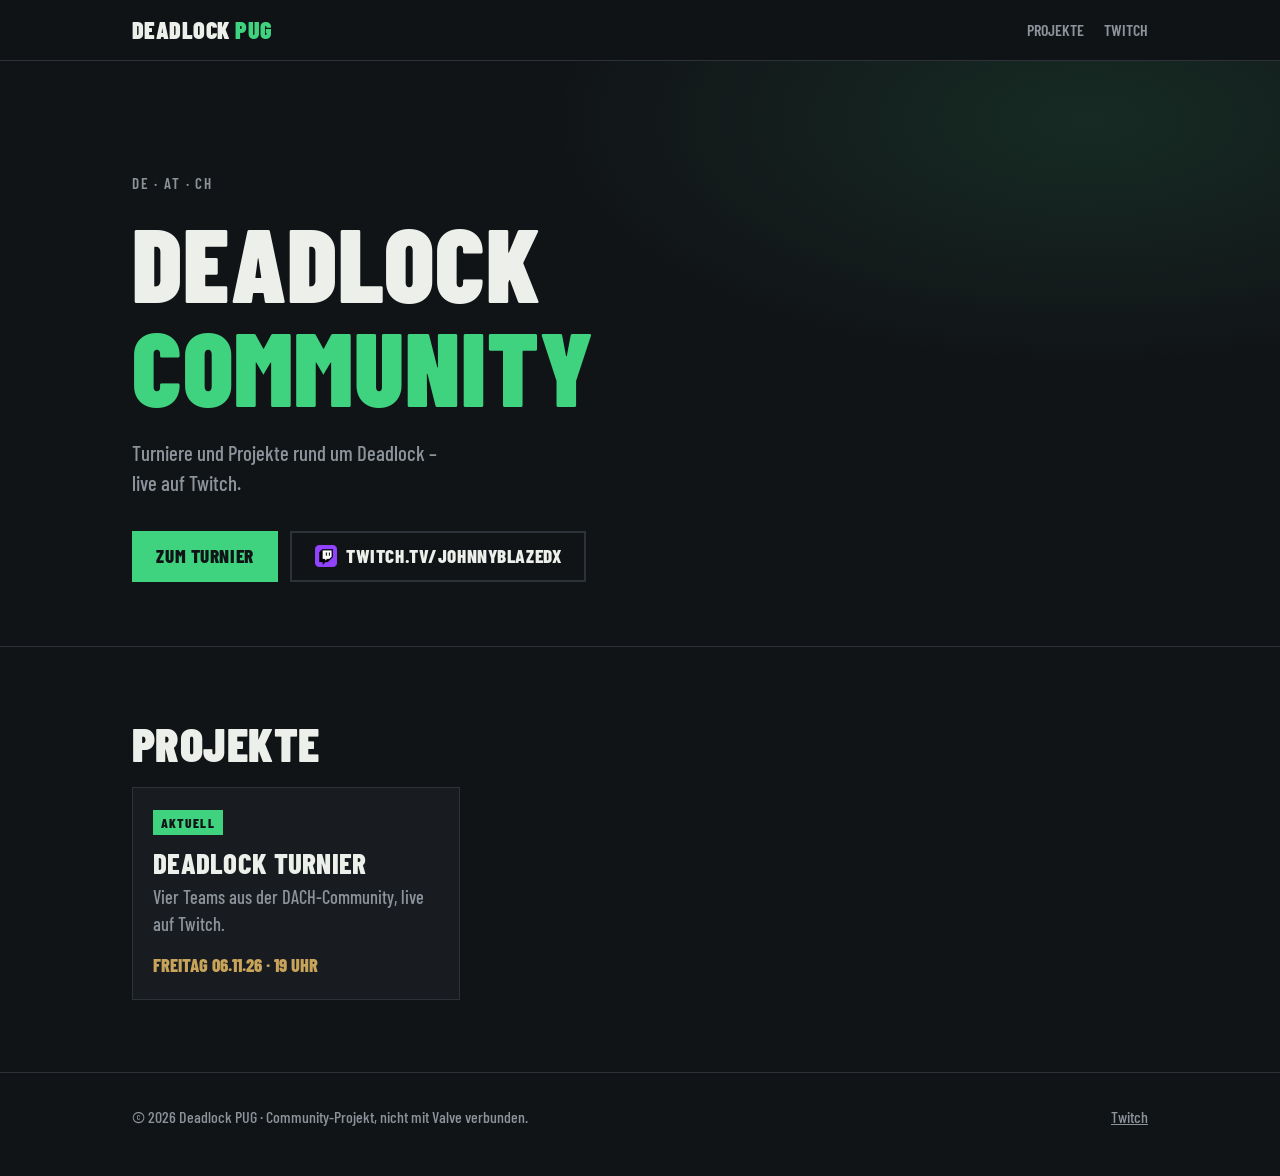
==== index.html @ f7ec517a "Erste Version der Deadlock-PUG-Website Startseite mit Projekt-Kacheln und Turnierseite fuer den 06.1" ====
<!doctype html>
<html lang="de">
<head>
  <meta charset="utf-8">
  <meta name="viewport" content="width=device-width, initial-scale=1">
  <title>Deadlock PUG</title>
  <meta name="description" content="Deadlock-Turniere und Community-Projekte für Deutschland, Österreich und die Schweiz.">
  <link rel="icon" href="assets/img/favicon.svg" type="image/svg+xml">
  <link rel="preload" href="assets/fonts/BarlowCondensed-Black.ttf" as="font" type="font/ttf" crossorigin>
  <link rel="stylesheet" href="assets/css/style.css">
</head>
<body>
  <header class="kopf">
    <div class="wrap">
      <a class="marke" href="./">Deadlock <span>PUG</span></a>
      <nav aria-label="Hauptnavigation">
        <a href="#projekte-block">Projekte</a>
        <a href="https://twitch.tv/johnnyblazedx" target="_blank" rel="noopener">Twitch</a>
      </nav>
    </div>
  </header>

  <main>
    <section class="hero">
      <div class="wrap">
        <p class="eyebrow">DE · AT · CH</p>
        <h1>Deadlock<span class="zeile2">Community</span></h1>
        <p class="lead">Turniere und Projekte rund um Deadlock – live auf Twitch.</p>
        <div class="aktionen">
          <a class="btn btn-primaer" href="turniere/2026-11/">Zum Turnier</a>
          <a class="btn btn-sekundaer" href="https://twitch.tv/johnnyblazedx" target="_blank" rel="noopener"><img src="assets/img/twitch.png" alt="" width="22" height="22">twitch.tv/johnnyblazedx</a>
        </div>
      </div>
    </section>

    <section class="block" id="projekte-block">
      <div class="wrap">
        <h2>Projekte</h2>
        <div class="kacheln" id="projekte"></div>
      </div>
    </section>
  </main>

  <footer class="fuss">
    <div class="wrap">
      <span>© <span id="jahr"></span> Deadlock PUG · Community-Projekt, nicht mit Valve verbunden.</span>
      <a href="https://twitch.tv/johnnyblazedx" target="_blank" rel="noopener">Twitch</a>
    </div>
  </footer>

  <script src="data/projekte.js"></script>
  <script src="assets/js/seite.js"></script>
</body>
</html>
---- assets/css/style.css ----
/* Deadlock PUG – gleiche Farben und Schrift wie im Trailer (config/turnier.json) */

@font-face { font-family: "Barlow Condensed"; font-weight: 500; font-display: swap; src: url("../fonts/BarlowCondensed-Medium.ttf") format("truetype"); }
@font-face { font-family: "Barlow Condensed"; font-weight: 600; font-display: swap; src: url("../fonts/BarlowCondensed-SemiBold.ttf") format("truetype"); }
@font-face { font-family: "Barlow Condensed"; font-weight: 800; font-display: swap; src: url("../fonts/BarlowCondensed-ExtraBold.ttf") format("truetype"); }
@font-face { font-family: "Barlow Condensed"; font-weight: 900; font-display: swap; src: url("../fonts/BarlowCondensed-Black.ttf") format("truetype"); }

:root {
  --anthrazit: #111417;
  --flaeche: #181c20;
  --flaeche-2: #1f2429;
  --linie: #2c3238;
  --text: #EDEFEA;
  --sekundaer: #8C939A;
  --gruen: #3FD27F;
  --gold: #C8A45A;
  --fehlt: #FF4D4D;
  --rand: 16px;
  --breite: 1080px;
  color-scheme: dark;
}

* { box-sizing: border-box; }
html { scroll-behavior: smooth; }
body {
  margin: 0;
  background: var(--anthrazit);
  color: var(--text);
  font-family: "Barlow Condensed", "Arial Narrow", sans-serif;
  font-weight: 500;
  font-size: 1.15rem;
  line-height: 1.45;
  -webkit-font-smoothing: antialiased;
}
a { color: var(--gruen); }
img { max-width: 100%; display: block; }
h1, h2, h3 { margin: 0; line-height: 1; text-transform: uppercase; letter-spacing: .01em; }
h1 { font-weight: 900; font-size: clamp(3rem, 11vw, 6.5rem); }
h2 { font-weight: 900; font-size: clamp(2rem, 6vw, 3rem); margin-bottom: 1.25rem; }
h3 { font-weight: 800; font-size: 1.5rem; }

.wrap { max-width: var(--breite); margin: 0 auto; padding: 0 var(--rand); }
@media (min-width: 720px) { :root { --rand: 32px; } }

/* ---------- Kopfzeile ---------- */
.kopf { border-bottom: 1px solid var(--linie); position: sticky; top: 0; background: rgba(17, 20, 23, .92); backdrop-filter: blur(8px); z-index: 10; }
.kopf .wrap { display: flex; align-items: center; justify-content: space-between; gap: 1rem; height: 60px; }
.marke { font-weight: 900; font-size: 1.5rem; text-transform: uppercase; color: var(--text); text-decoration: none; letter-spacing: .02em; }
.marke span { color: var(--gruen); }
.kopf nav { display: flex; gap: 1.25rem; }
.kopf nav a { color: var(--sekundaer); text-decoration: none; font-weight: 600; text-transform: uppercase; font-size: 1rem; }
.kopf nav a:hover { color: var(--text); }
@media (max-width: 560px) { .kopf nav .optional { display: none; } }

/* ---------- Hero ---------- */
.hero { padding: clamp(3rem, 10vw, 6rem) 0 clamp(2.5rem, 7vw, 4rem); position: relative; overflow: hidden; }
.hero::before {
  content: ""; position: absolute; inset: 0; pointer-events: none;
  background: radial-gradient(60% 60% at 85% 10%, rgba(63, 210, 127, .12), transparent 70%);
}
.hero .zeile2 { color: var(--gruen); display: block; }
.eyebrow { color: var(--sekundaer); font-weight: 600; text-transform: uppercase; letter-spacing: .12em; font-size: .95rem; margin-bottom: 1rem; }
.flaggen { display: flex; gap: .6rem; margin: 1.5rem 0 0; }
.flaggen svg { width: 54px; height: 36px; border: 1px solid var(--linie); }
.lead { color: var(--sekundaer); font-size: 1.3rem; max-width: 34ch; margin: 1.25rem 0 0; }

/* ---------- Fakten / Countdown ---------- */
/* Flex statt Grid: Kaesten fuellen jede Zeile ganz aus, auch wenn die Anzahl nicht aufgeht */
.fakten { display: flex; flex-wrap: wrap; gap: 1px; background: var(--linie); border: 1px solid var(--linie); margin: 2.5rem 0 0; }
.fakt { flex: 1 1 150px; background: var(--flaeche); padding: 1rem 1.1rem; }
.fakt dt { color: var(--sekundaer); font-weight: 600; text-transform: uppercase; font-size: .9rem; letter-spacing: .08em; }
.fakt dd { margin: .2rem 0 0; font-weight: 800; font-size: 1.6rem; text-transform: uppercase; color: var(--gold); }
.fakt dd.offen { color: var(--sekundaer); font-weight: 600; font-size: 1.2rem; }

.countdown { display: flex; gap: .75rem; margin-top: 1.5rem; flex-wrap: wrap; }
.countdown div { background: var(--flaeche); border: 1px solid var(--linie); min-width: 76px; padding: .6rem .8rem; text-align: center; }
.countdown b { display: block; font-weight: 900; font-size: 2.2rem; line-height: 1; font-variant-numeric: tabular-nums; }
.countdown span { color: var(--sekundaer); font-size: .85rem; text-transform: uppercase; letter-spacing: .08em; }

/* ---------- Buttons ---------- */
.aktionen { display: flex; gap: .75rem; flex-wrap: wrap; margin-top: 2rem; }
.btn {
  display: inline-flex; align-items: center; gap: .6rem; min-height: 48px; padding: .6rem 1.4rem;
  font: inherit; font-weight: 800; font-size: 1.2rem; text-transform: uppercase; letter-spacing: .03em;
  text-decoration: none; border: 2px solid var(--gruen); cursor: pointer;
}
.btn-primaer { background: var(--gruen); color: var(--anthrazit); }
.btn-primaer:hover { filter: brightness(1.08); }
.btn-sekundaer { background: transparent; color: var(--text); border-color: var(--linie); }
.btn-sekundaer:hover { border-color: var(--text); }
.btn[aria-disabled="true"] { background: var(--flaeche-2); border-color: var(--linie); color: var(--sekundaer); cursor: default; }
.btn img { height: 22px; width: auto; }

/* ---------- Abschnitte ---------- */
section.block { padding: clamp(2.5rem, 7vw, 4.5rem) 0; border-top: 1px solid var(--linie); }
.hinweis { color: var(--sekundaer); }
.offen-text { color: var(--sekundaer); font-style: normal; border-left: 3px solid var(--linie); padding-left: .9rem; }

.schritte { list-style: none; margin: 0; padding: 0; display: grid; gap: 1rem; counter-reset: s; }
.schritte li { counter-increment: s; background: var(--flaeche); border: 1px solid var(--linie); padding: 1rem 1.1rem 1rem 3.6rem; position: relative; }
.schritte li::before { content: counter(s); position: absolute; left: 1.1rem; top: .75rem; font-weight: 900; font-size: 1.8rem; color: var(--gruen); }

/* ---------- Turnierbaum ---------- */
.baum { display: grid; grid-template-columns: 1fr 48px 1fr; align-items: center; gap: 0; max-width: 760px; }
.baum .runde { display: grid; gap: 1.5rem; }
.baum .verbinder { align-self: stretch; position: relative; }
.baum .verbinder::before { content: ""; position: absolute; left: 0; right: 50%; top: 25%; bottom: 25%; border: 2px solid var(--gruen); border-left: 0; }
.baum .verbinder::after { content: ""; position: absolute; left: 50%; right: 0; top: 50%; border-top: 2px solid var(--gruen); }
.spiel { border: 1px solid var(--linie); background: var(--flaeche); }
.spiel .titel { font-size: .85rem; text-transform: uppercase; letter-spacing: .08em; color: var(--sekundaer); padding: .35rem .8rem; border-bottom: 1px solid var(--linie); }
.team { display: flex; justify-content: space-between; gap: .75rem; padding: .55rem .8rem; font-weight: 800; text-transform: uppercase; font-size: 1.2rem; }
.team + .team { border-top: 1px solid var(--linie); }
.team .punkte { color: var(--sekundaer); font-variant-numeric: tabular-nums; }
.team.sieger { color: var(--gold); }
.team.sieger .punkte { color: var(--gold); }
.team .krone { width: 18px; height: 14px; margin-right: .35rem; vertical-align: -1px; display: inline-block; }
.finale { border-color: var(--gruen); box-shadow: 0 0 0 1px var(--gruen) inset; }
@media (max-width: 560px) {
  .baum { grid-template-columns: 1fr; gap: 1.5rem; }
  .baum .verbinder { display: none; }
}

.teams { display: grid; grid-template-columns: repeat(auto-fit, minmax(200px, 1fr)); gap: 1rem; margin-top: 2rem; }
.team-karte { background: var(--flaeche); border: 1px solid var(--linie); padding: 1rem 1.1rem; }
.team-karte h3 { font-size: 1.35rem; }
.team-karte p { margin: .35rem 0 0; color: var(--sekundaer); }

/* ---------- Projekt-Kacheln ---------- */
.kacheln { display: grid; grid-template-columns: repeat(auto-fill, minmax(280px, 1fr)); gap: 1rem; }
.kachel { display: block; background: var(--flaeche); border: 1px solid var(--linie); padding: 1.25rem; text-decoration: none; color: var(--text); transition: border-color .15s, transform .15s; }
a.kachel:hover { border-color: var(--gruen); transform: translateY(-2px); }
.kachel .status { display: inline-block; font-weight: 800; text-transform: uppercase; font-size: .85rem; letter-spacing: .08em; padding: .15rem .5rem; background: var(--gruen); color: var(--anthrazit); }
.kachel .status.geplant { background: var(--flaeche-2); color: var(--sekundaer); }
.kachel .status.vorbei { background: var(--flaeche-2); color: var(--gold); }
.kachel h3 { margin: .9rem 0 .4rem; font-size: 1.8rem; }
.kachel p { margin: 0; color: var(--sekundaer); }
.kachel .datum { color: var(--gold); font-weight: 800; text-transform: uppercase; margin-top: .9rem; }

/* ---------- Fuss ---------- */
.fuss { border-top: 1px solid var(--linie); padding: 2rem 0 3rem; color: var(--sekundaer); font-size: 1rem; }
.fuss .wrap { display: flex; flex-wrap: wrap; justify-content: space-between; gap: 1rem; }
.fuss a { color: var(--sekundaer); }
.fuss a:hover { color: var(--text); }

:focus-visible { outline: 2px solid var(--gruen); outline-offset: 3px; }
@media (prefers-reduced-motion: reduce) { * { transition: none !important; scroll-behavior: auto !important; } }
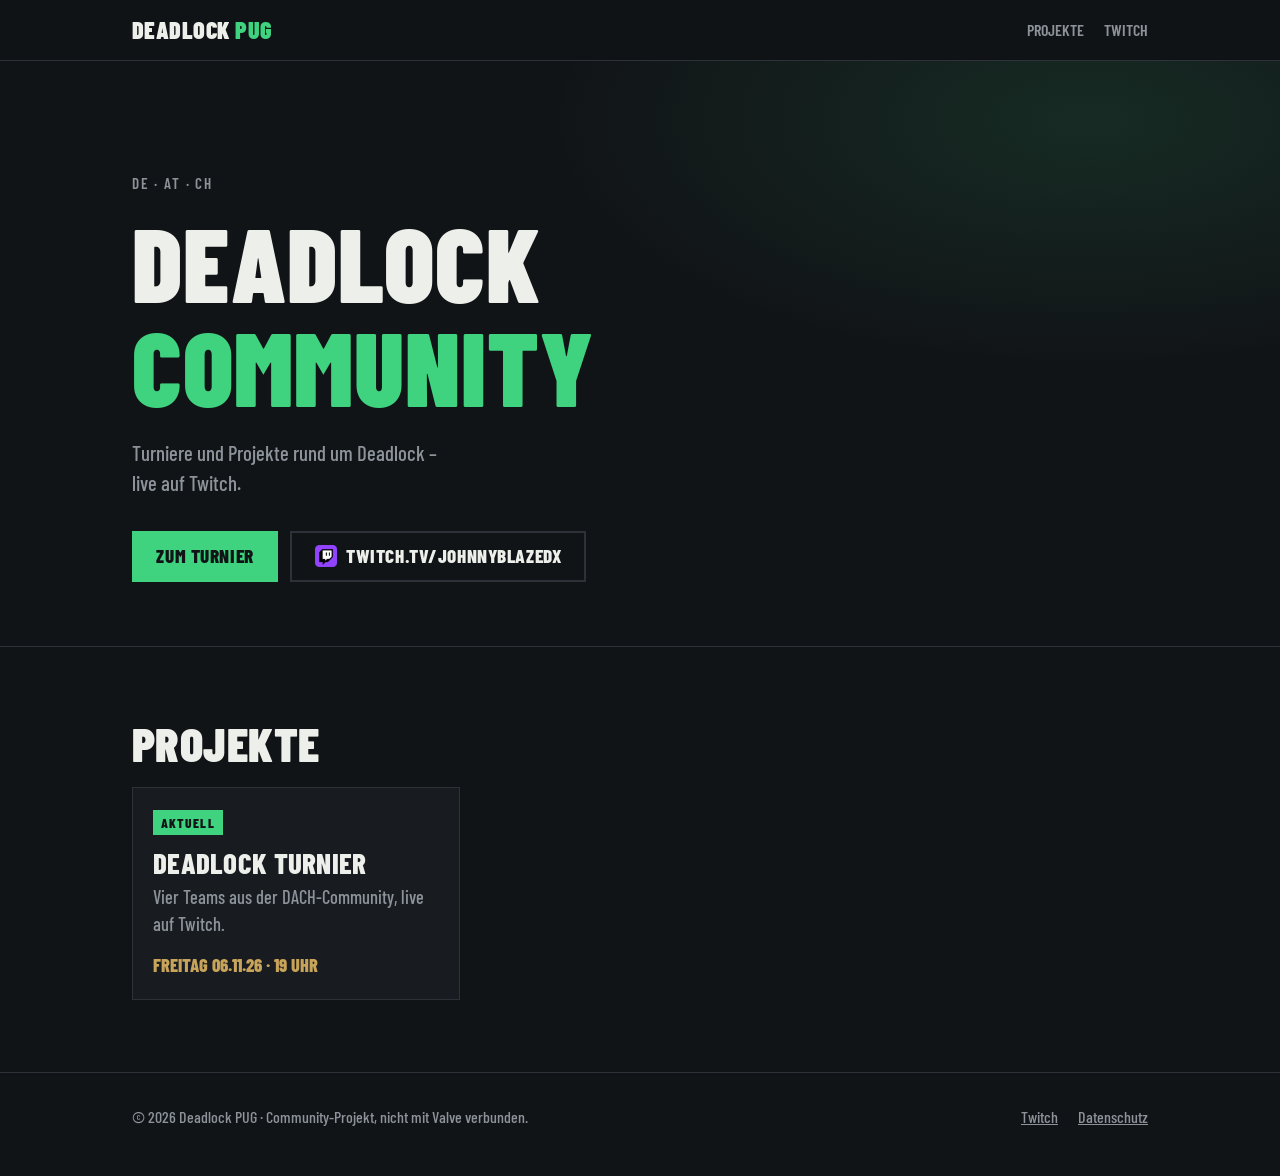
==== commit bf1640c6: "Datenschutzerklaerung und Ueberschrift ueber den Video-Kacheln Neue Seite /datenschutz/ passend zur " ====
--- a/index.html
+++ b/index.html
@@ -44,7 +44,7 @@
   <footer class="fuss">
     <div class="wrap">
       <span>© <span id="jahr"></span> Deadlock PUG · Community-Projekt, nicht mit Valve verbunden.</span>
-      <a href="https://twitch.tv/johnnyblazedx" target="_blank" rel="noopener">Twitch</a>
+      <nav aria-label="Rechtliches"><a href="https://twitch.tv/johnnyblazedx" target="_blank" rel="noopener">Twitch</a><a href="datenschutz/">Datenschutz</a></nav>
     </div>
   </footer>
 
--- a/assets/css/style.css
+++ b/assets/css/style.css
@@ -100,6 +100,35 @@
 .schritte li { counter-increment: s; background: var(--flaeche); border: 1px solid var(--linie); padding: 1rem 1.1rem 1rem 3.6rem; position: relative; }
 .schritte li::before { content: counter(s); position: absolute; left: 1.1rem; top: .75rem; font-weight: 900; font-size: 1.8rem; color: var(--gruen); }
 
+/* ---------- Videos: quadratische Play-Kacheln in der Button-Zeile, Player hochkant im Overlay ---------- */
+.aktionen { align-items: flex-end; }
+.video-gruppe { display: flex; flex-direction: column; gap: .35rem; }
+.video-label { color: var(--sekundaer); font-weight: 600; text-transform: uppercase; letter-spacing: .1em; font-size: .85rem; line-height: 1; }
+.video-kacheln { display: flex; gap: .75rem; }
+.video-kachel {
+  width: 88px; height: 88px; flex: 0 0 auto; display: flex; flex-direction: column; align-items: center; justify-content: center; gap: .4rem;
+  padding: 0; border: 1px solid var(--linie); cursor: pointer; font: inherit; color: var(--text);
+  background: radial-gradient(80% 70% at 50% 35%, rgba(63, 210, 127, .16), transparent 75%), var(--flaeche);
+  transition: border-color .15s;
+}
+.video-kachel:hover { border-color: var(--gruen); }
+.video-play { width: 40px; height: 40px; border-radius: 50%; background: var(--gruen); position: relative; transition: transform .15s; }
+.video-play::after { content: ""; position: absolute; left: 16px; top: 12px; border-left: 13px solid var(--anthrazit); border-top: 8px solid transparent; border-bottom: 8px solid transparent; }
+.video-kachel:hover .video-play { transform: scale(1.08); }
+.video-plattform { font-weight: 800; font-size: .95rem; text-transform: uppercase; letter-spacing: .04em; line-height: 1; }
+.video-hinweis { color: var(--sekundaer); font-size: .9rem; margin: .75rem 0 0; }
+.video-hinweis:empty { display: none; }
+
+.video-dialog { padding: 0; border: 1px solid var(--linie); background: var(--anthrazit); color: var(--text); max-width: calc(100vw - 2 * var(--rand)); }
+.video-dialog::backdrop { background: rgba(0, 0, 0, .78); }
+.video-dialog-kopf { display: flex; justify-content: space-between; align-items: center; gap: 1rem; padding: .4rem .4rem .4rem .9rem; border-bottom: 1px solid var(--linie); }
+.video-dialog-kopf a { font-weight: 600; text-transform: uppercase; text-decoration: none; font-size: 1rem; }
+.video-schliessen { width: 40px; height: 40px; border: 0; background: transparent; color: var(--text); font-size: 1.3rem; cursor: pointer; }
+.video-schliessen:hover { color: var(--gruen); }
+/* 9:16, so hoch wie moeglich, auf schmalen Handys durch die Breite begrenzt */
+.video-rahmen { position: relative; aspect-ratio: 9 / 16; width: min(calc(100vw - 2 * var(--rand) - 2px), calc(min(78vh, 720px) * 9 / 16)); }
+.video-rahmen iframe { position: absolute; inset: 0; width: 100%; height: 100%; border: 0; }
+
 /* ---------- Turnierbaum ---------- */
 .baum { display: grid; grid-template-columns: 1fr 48px 1fr; align-items: center; gap: 0; max-width: 760px; }
 .baum .runde { display: grid; gap: 1.5rem; }
@@ -136,7 +165,16 @@
 .kachel p { margin: 0; color: var(--sekundaer); }
 .kachel .datum { color: var(--gold); font-weight: 800; text-transform: uppercase; margin-top: .9rem; }
 
+/* ---------- Rechtstexte ---------- */
+.rechtstext { max-width: 760px; padding-top: clamp(2.5rem, 7vw, 4rem); padding-bottom: 3rem; }
+.rechtstext h1 { font-size: clamp(2.4rem, 8vw, 4rem); hyphens: manual; }
+.rechtstext h2 { font-size: 1.6rem; margin: 2.25rem 0 .75rem; }
+.rechtstext p, .rechtstext li { color: #c9cdc8; }
+.rechtstext ul { padding-left: 1.2rem; }
+.rechtstext li { margin-bottom: .35rem; }
+
 /* ---------- Fuss ---------- */
+.fuss nav { display: flex; gap: 1.25rem; }
 .fuss { border-top: 1px solid var(--linie); padding: 2rem 0 3rem; color: var(--sekundaer); font-size: 1rem; }
 .fuss .wrap { display: flex; flex-wrap: wrap; justify-content: space-between; gap: 1rem; }
 .fuss a { color: var(--sekundaer); }
